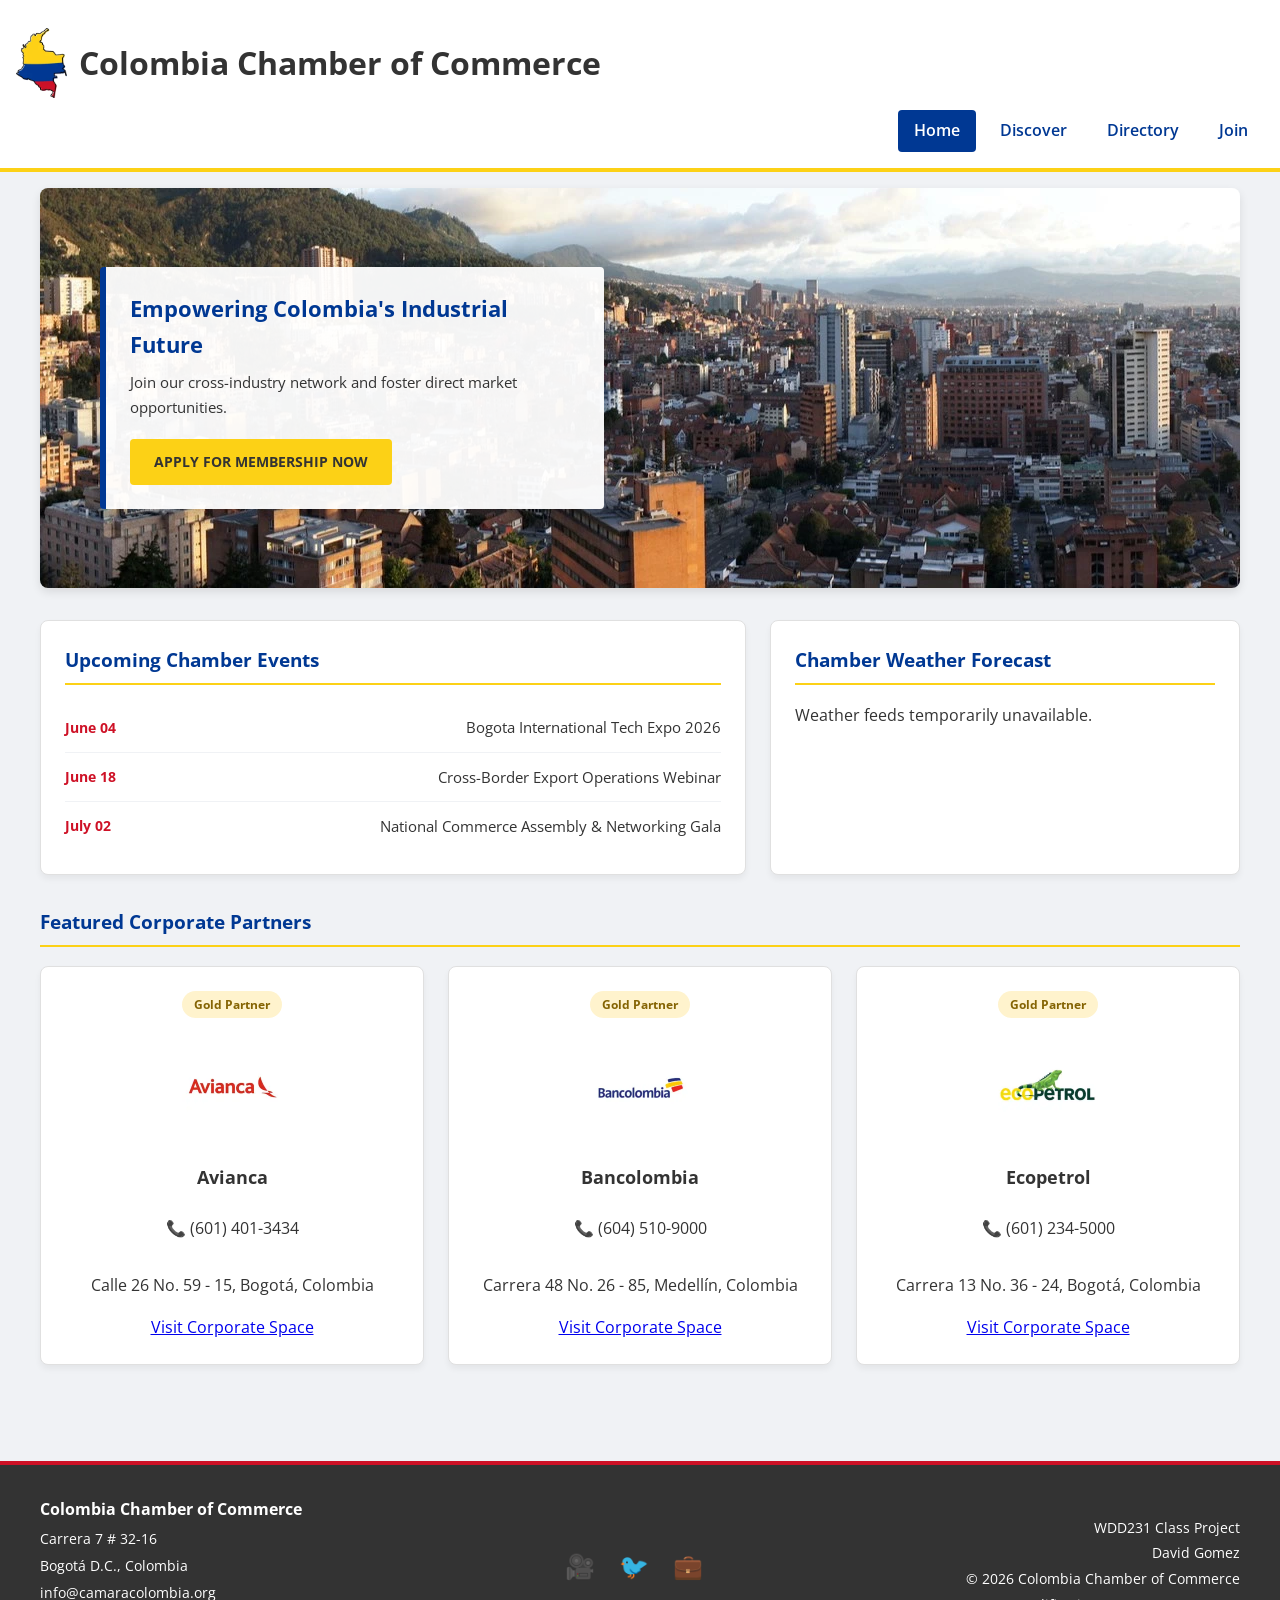
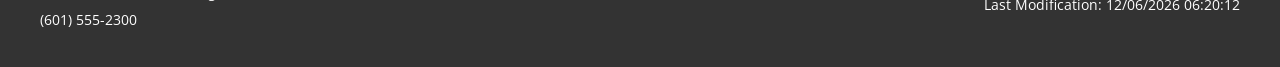
==== chamber/index.html @ dd87b332 "landing page created" ====
<!doctype html>
<html lang="en">
  <head>
    <meta charset="UTF-8" />
    <meta name="viewport" content="width=device-width, initial-scale=1.0" />
    <title>Home - Colombia Chamber of Commerce</title>
    <meta
      name="description"
      content="Welcome to the Colombia Chamber of Commerce. Discover upcoming events, local weather updates, and premier corporate spotlight partners driving innovation across Colombia."
    />
    <meta name="author" content="David Gomez" />

    <link rel="icon" href="images/favicon.ico" type="image/x-icon" />

    <meta property="og:type" content="website" />
    <meta property="og:title" content="Home - Colombia Chamber of Commerce" />
    <meta
      property="og:description"
      content="Engage with local market leaders and explore economic growth spaces with the Colombia Chamber of Commerce."
    />
    <meta
      property="og:image"
      content="https://davidgomez.github.io/wdd231/chamber/images/og-image.jpg"
    />
    <meta property="og:image:width" content="1200" />
    <meta property="og:image:height" content="630" />
    <meta
      property="og:url"
      content="https://davidgomez.github.io/wdd231/chamber/index.html"
    />

    <link rel="preconnect" href="https://fonts.googleapis.com" />
    <link rel="preconnect" href="https://fonts.gstatic.com" crossorigin />
    <link
      href="https://fonts.googleapis.com/css2?family=Montserrat:wght@400;600;700&family=Open+Sans:ital,wght@0,400;0,600;1,400&display=swap"
      rel="stylesheet"
    />

    <link rel="stylesheet" href="styles/normalize.css" />
    <link rel="stylesheet" href="styles/small.css" />
    <link rel="stylesheet" href="styles/larger.css" />

    <script src="scripts/main.js" defer></script>
    <script src="scripts/weather-spotlight.js" defer></script>
  </head>
  <body>
    <header>
      <div class="header-container">
        <div class="logo-area">
          <img
            src="images/logo-colombia.webp"
            alt="Colombia Chamber of Commerce Logo"
            width="147"
            height="200"
            class="logo"
          />
          <h1>Colombia Chamber of Commerce</h1>
        </div>
        <div class="utility-controls">
          <button
            id="menu-toggle"
            aria-label="Toggle Navigation Menu"
            class="hamburger-btn"
          >
            ☰
          </button>
        </div>
      </div>
      <nav id="primary-nav">
        <ul>
          <li><a href="index.html" class="active">Home</a></li>
          <li><a href="discover.html">Discover</a></li>
          <li><a href="directory.html">Directory</a></li>
          <li><a href="join.html">Join</a></li>
        </ul>
      </nav>
    </header>

    <main class="home-main">
      <section class="hero-block">
        <picture>
          <source srcset="images/hero-large.webp" media="(min-width: 768px)" />
          <img
            src="images/hero-small.webp"
            alt="Panoramic view of Bogotá."
            class="hero-image"
            width="1200"
            height="450"
          />
        </picture>
        <div class="hero-cta-box">
          <h2>Empowering Colombia's Industrial Future</h2>
          <p>
            Join our cross-industry network and foster direct market
            opportunities.
          </p>
          <a href="join.html" class="cta-button">Apply for Membership Now</a>
        </div>
      </section>

      <div class="home-grid-layout">
        <section class="info-card events-card">
          <h3>Upcoming Chamber Events</h3>
          <ul class="events-list">
            <li>
              <span class="event-date">June 04</span>
              <span class="event-detail"
                >Bogota International Tech Expo 2026</span
              >
            </li>
            <li>
              <span class="event-date">June 18</span>
              <span class="event-detail"
                >Cross-Border Export Operations Webinar</span
              >
            </li>
            <li>
              <span class="event-date">July 02</span>
              <span class="event-detail"
                >National Commerce Assembly & Networking Gala</span
              >
            </li>
          </ul>
        </section>

        <section class="info-card weather-card">
          <h3>Chamber Weather Forecast</h3>
          <div id="current-weather-wrapper">
            <p class="loading-msg">Fetching live weather data stream...</p>
          </div>
          <div id="forecast-wrapper"></div>
        </section>
      </div>

      <section class="spotlights-wrapper">
        <h3>Featured Corporate Partners</h3>
        <div id="spotlights-container">
          <p class="loading-msg">Selecting premium spotlight directories...</p>
        </div>
      </section>
    </main>

    <footer>
      <div class="footer-top">
        <div class="footer-brand">
          <strong>Colombia Chamber of Commerce</strong>
          <p>Carrera 7 # 32-16</p>
          <p>Bogotá D.C., Colombia</p>
          <p>info@camaracolombia.org</p>
          <p>(601) 555-2300</p>
        </div>
        <div class="footer-socials">
          <a
            href="https://youtube.com"
            target="_blank"
            aria-label="YouTube Channel"
            >🎥</a
          >
          <a
            href="https://twitter.com"
            target="_blank"
            aria-label="X Twitter Profile"
            >🐦</a
          >
          <a
            href="https://linkedin.com"
            target="_blank"
            aria-label="LinkedIn Space"
            >💼</a
          >
        </div>
        <div class="footer-meta">
          <p>WDD231 Class Project</p>
          <p>David Gomez</p>
          <p>
            &copy; <span id="current-year"></span> Colombia Chamber of Commerce
          </p>
          <p>Last Modification: <span id="last-modified"></span></p>
        </div>
      </div>
    </footer>
  </body>
</html>
---- chamber/styles/small.css ----
body {
  font-family: 'Open Sans', 'Segoe UI', Tahoma, Geneva, Verdana, sans-serif;
  line-height: 1.6;
  color: #333333;
  background-color: #f0f2f5;
  margin: 0;
  padding: 0;
}

/* Header Structuring */
header {
  background-color: #ffffff;
  color: #333333;
  border-bottom: 4px solid #fcd116;
  padding: 1rem;
}

.header-container {
  display: flex;
  justify-content: space-between;
  align-items: center;
}

.logo-area {
  display: flex;
  align-items: center;
  gap: 0.75rem;
}

.logo-area p {
  font-family: 'Montserrat', Arial, sans-serif;
  font-weight: 600;
  font-size: 1.25rem;
  margin: 0;
  color: #003893; /* Authoritative Colombian Blue Text */
}

.logo {
  height: 55px;
  width: auto;
  object-fit: contain;
  display: block;
}

.utility-controls {
  display: flex;
  gap: 0.5rem;
}

.hamburger-btn {
  background: #003893;
  border: none;
  font-size: 1.2rem;
  padding: 0.4rem 0.6rem;
  cursor: pointer;
  border-radius: 4px;
  color: #ffffff;
}

/* Primary Navigation Configuration */
nav {
  display: none;
  margin-top: 1rem;
}

nav.open {
  display: block;
}

nav ul {
  list-style: none;
  padding: 0;
  margin: 0;
}

nav ul li a {
  display: block;
  color: #003893; /* Links inherit corporate blue */
  text-decoration: none;
  padding: 0.75rem 1rem;
  border-radius: 4px;
  font-weight: 600;
  transition:
    background 0.2s,
    color 0.2s;
}

nav ul li a:hover,
nav ul li a.active {
  background-color: #ce1126; /* Dynamic Colombian Red Interactive State */
  color: #ffffff;
}

/* Layout Content Shells */
main {
  padding: 1rem;
  max-width: 1200px;
  margin: 0 auto;
  min-height: 70vh;
}

.title-bar {
  display: flex;
  justify-content: space-between;
  align-items: center;
  border-bottom: 2px solid #003893;
  margin-bottom: 1.5rem;
  padding-bottom: 0.5rem;
}

.title-bar h1 {
  font-family: 'Montserrat', Arial, sans-serif;
  font-weight: 600;
  margin: 0;
  color: #003893;
}

.view-toggles {
  display: flex;
  gap: 0.5rem;
}

.view-toggles button {
  background-color: #e0e0e0;
  border: 1px solid #cccccc;
  padding: 0.5rem;
  cursor: pointer;
  border-radius: 4px;
  display: flex;
  align-items: center;
  color: #333333;
}

.view-toggles button.view-active {
  background-color: #003893;
  color: #ffffff;
}

/* Directory Presentation: Card View Variant */
.grid-view {
  display: grid;
  grid-template-columns: 1fr;
  gap: 1.5rem;
}

.card {
  background-color: #ffffff;
  border: 1px solid #e0e0e0;
  border-radius: 8px;
  padding: 1.5rem;
  text-align: center;
  box-shadow: 0 4px 6px rgba(0, 0, 0, 0.05);
}

.card img {
  width: 200px;
  height: 200px;
  margin: 0 auto 1rem auto;
  display: block;
  object-fit: contain;
}

.card h3 {
  margin: 0.5rem 0;
  font-size: 1.2rem;
  color: #333333;
}

.card p {
  font-size: 0.9rem;
  margin: 0.25rem 0;
}

.card .tagline {
  font-style: italic;
  color: #595959;
  margin-bottom: 0.75rem;
}

.card a {
  color: #003893;
  text-decoration: none;
  font-weight: bold;
  display: inline-block;
  margin-top: 0.5rem;
}

.card a:hover {
  color: #ce1126;
}

/* Directory Presentation: List View Variant */
.list-view {
  display: flex;
  flex-direction: column;
  width: 100%;
}

.list-view table {
  width: 100%;
  border-collapse: collapse;
  font-size: 0.9rem;
  background-color: #ffffff; /* Base background card color for the list matrix */
  border-radius: 8px;
  overflow: hidden;
}

.list-view tr {
  display: flex;
  flex-direction: column;
  padding: 1rem;
  border-bottom: 1px solid #e0e0e0;
}

.list-view tr:nth-child(even) {
  background-color: #f8f9fa;
}

.list-view td {
  padding: 0.25rem 0;
  border: none;
}

.list-view td:first-child {
  font-weight: bold;
  font-size: 1.05rem;
  color: #003893;
}

.list-view td.hide-list-attr {
  display: none;
}

.list-view td a {
  color: #003893;
  text-decoration: underline;
}

.list-view td a:hover {
  color: #ce1126;
}

/* Footer Structuring */
footer {
  background-color: #333333;
  color: #ffffff;
  padding: 2rem 1rem;
  margin-top: 3rem;
  text-align: center;
  border-top: 4px solid #ce1126; /* Steady anchoring line */
}

.footer-top {
  display: flex;
  flex-direction: column;
  gap: 1.5rem;
  align-items: center;
}

.footer-brand p {
  margin: 0.25rem 0;
  font-size: 0.9rem;
}

.footer-socials {
  display: flex;
  gap: 1.5rem;
  font-size: 1.5rem;
}

.footer-socials a {
  text-decoration: none;
  color: #ffffff;
}

.footer-meta {
  font-size: 0.85rem;
  border-top: 1px solid #555555;
  padding-top: 1rem;
  width: 100%;
}

.footer-meta p {
  margin: 0.25rem 0;
}

/* Home Page Core Layout Architecture */
.hero-block {
  position: relative;
  margin-bottom: 2rem;
  border-radius: 8px;
  overflow: hidden;
  box-shadow: 0 4px 10px rgba(0, 0, 0, 0.1);
}

.hero-image {
  width: 100%;
  height: 300px;
  object-fit: cover;
  display: block;
}

.hero-cta-box {
  background-color: rgba(0, 56, 147, 0.9); /* Deep blue with opacity */
  color: #ffffff;
  padding: 1.5rem;
  text-align: center;
}

.hero-cta-box h2 {
  margin: 0 0 0.5rem 0;
  font-size: 1.4rem;
}

.hero-cta-box p {
  margin: 0 0 1.25rem 0;
  font-size: 0.95rem;
}

.cta-button {
  display: inline-block;
  background-color: #fcd116; /* Colombian Yellow Accent CTA */
  color: #333333;
  padding: 0.75rem 1.5rem;
  text-decoration: none;
  font-weight: 700;
  border-radius: 4px;
  text-transform: uppercase;
  font-size: 0.85rem;
  transition:
    background-color 0.2s,
    transform 0.1s;
}

.cta-button:hover {
  background-color: #ce1126; /* Colombian Red shift on interaction */
  color: #ffffff;
}

/* Home Grid & Info Containers */
.home-grid-layout {
  display: grid;
  grid-template-columns: 1fr;
  gap: 1.5rem;
  margin-bottom: 2rem;
}

.info-card {
  background-color: #ffffff;
  border: 1px solid #e0e0e0;
  border-radius: 8px;
  padding: 1.5rem;
  box-shadow: 0 4px 6px rgba(0, 0, 0, 0.05);
}

.info-card h3,
.spotlights-wrapper h3 {
  margin-top: 0;
  color: #003893;
  border-bottom: 2px solid #fcd116;
  padding-bottom: 0.5rem;
}

/* Events Presentation Listing */
.events-list {
  list-style: none;
  padding: 0;
  margin: 0;
}

.events-list li {
  display: flex;
  flex-direction: column;
  padding: 0.75rem 0;
  border-bottom: 1px solid #f0f2f5;
}

.events-list li:last-child {
  border-bottom: none;
}

.event-date {
  font-weight: 700;
  color: #ce1126; /* Vibrant tracking colors */
  font-size: 0.85rem;
}

.event-detail {
  font-size: 0.95rem;
}

/* Weather Widget Display Modules */
.current-weather-box {
  display: flex;
  align-items: center;
  gap: 1rem;
  background: #fcd116ba;
  padding: 1rem;
  border-radius: 6px;
  margin-bottom: 1rem;
}

.weather-temp {
  font-size: 2rem;
  font-weight: 700;
  color: #333333;
}

.weather-desc {
  text-transform: capitalize;
  font-weight: 600;
  color: #666666;
}

.forecast-grid {
  display: grid;
  grid-template-columns: repeat(3, 1fr);
  gap: 0.5rem;
  text-align: center;
  border-top: 1px solid #e0e0e0;
  padding-top: 1rem;
}

.forecast-day h4 {
  margin: 0 0 0.25rem 0;
  font-size: 0.85rem;
  color: #666666;
}

.forecast-day p {
  margin: 0;
  font-weight: 700;
  color: #003893;
}

/* Spotlight Card Presenters */
.spotlights-wrapper {
  margin-bottom: 2rem;
}

#spotlights-container {
  display: grid;
  grid-template-columns: 1fr;
  gap: 1.5rem;
}

.spotlight-card {
  background-color: #ffffff;
  border: 1px solid #e0e0e0;
  border-radius: 8px;
  padding: 1.5rem;
  text-align: center;
  box-shadow: 0 4px 6px #0000000d;
  /* Flexbox alignment ecosystem forces all inner elements to center */
  display: flex;
  flex-direction: column;
  align-items: center;
  justify-content: center;
  text-align: center;
}

.spotlight-card img {
  width: auto;
  height: 100px;
  object-fit: contain;
  margin: 0.5rem auto 1rem auto;
  display: block;
}

.spotlight-card h4 {
  margin: 0.5rem 0;
  font-size: 1.15rem;
  color: #333333;
}

.spotlight-tier {
  display: inline-block;
  font-size: 0.75rem;
  font-weight: 700;
  padding: 0.25rem 0.75rem;
  border-radius: 20px;
  margin-bottom: 0.75rem;
  text-align: center;
  width: fit-content; /* Keeps the capsule background tight around the text */
}

.tier-gold {
  background-color: #fff3cd;
  color: #856404;
}
.tier-silver {
  background-color: #e2e3e5;
  color: #383d41;
}

.loading-msg {
  text-align: center;
  font-style: italic;
  color: #888888;
  padding: 2rem 0;
}
---- chamber/styles/larger.css ----
@media screen and (min-width: 768px) {
  .logo {
    height: 70px;
  }

  .logo-area p {
    font-size: 1.6rem;
  }

  .hamburger-btn {
    display: none;
  }

  nav {
    display: block !important;
    margin-top: 0;
  }

  nav ul {
    display: flex;
    justify-content: flex-end;
    gap: 0.5rem;
  }

  nav ul li a {
    padding: 0.5rem 1rem;
  }

  nav ul li a:hover,
  nav ul li a.active {
    background-color: #003893; /* Keeps background clean on desktop header layouts */
    color: #ffffff;
  }

  .grid-view {
    grid-template-columns: repeat(auto-fit, minmax(300px, 1fr));
  }

  .list-view tr {
    display: grid;
    grid-template-columns: 2fr 3fr 1.5fr 2fr;
    align-items: center;
    padding: 0.75rem 1rem;
  }

  /* Ensures desktop-level rows maintain a clean zebra contrast */
  .list-view tr:nth-child(even) {
    background-color: #f8f9fa;
  }

  .list-view tr:nth-child(odd) {
    background-color: #ffffff;
  }

  .list-view td {
    padding: 0.75rem 0.5rem; /* Clean cell spacing on desktop screens */
  }

  .list-view td {
    padding: 0.5rem;
  }

  .list-view td:first-child {
    font-size: 0.95rem;
  }

  .footer-top {
    flex-direction: row;
    justify-content: space-between;
    max-width: 1200px;
    margin: 0 auto;
    text-align: left;
  }

  .footer-socials {
    justify-content: center;
  }

  .footer-meta {
    text-align: right;
    border-top: none;
    padding-top: 0;
    width: auto;
  }

  /* Hero Overlays for Wide Desktop Viewports */
  .hero-block {
    height: 400px;
  }

  .hero-image {
    height: 100%;
  }

  .hero-cta-box {
    position: absolute;
    top: 50%;
    left: 5%;
    transform: translateY(-50%);
    max-width: 450px;
    background-color: rgba(
      255,
      255,
      255,
      0.95
    ); /* Flip to bright premium contrast */
    color: #333333;
    text-align: left;
    border-left: 6px solid #003893;
    border-radius: 4px;
    box-shadow: 0 10px 25px rgba(0, 0, 0, 0.2);
  }

  .hero-cta-box h2 {
    color: #003893;
  }

  /* Responsive Multi-Column Home Infrastructure */
  .home-grid-layout {
    grid-template-columns: 1.5fr 1fr; /* Split dashboard asymmetry balancing */
  }

  .events-list li {
    flex-direction: row;
    justify-content: space-between;
    align-items: center;
  }

  .event-date {
    min-width: 80px;
  }

  /* Structural Spotlights Adaptability Grid */
  #spotlights-container {
    grid-template-columns: repeat(auto-fit, minmax(280px, 1fr));
  }
}
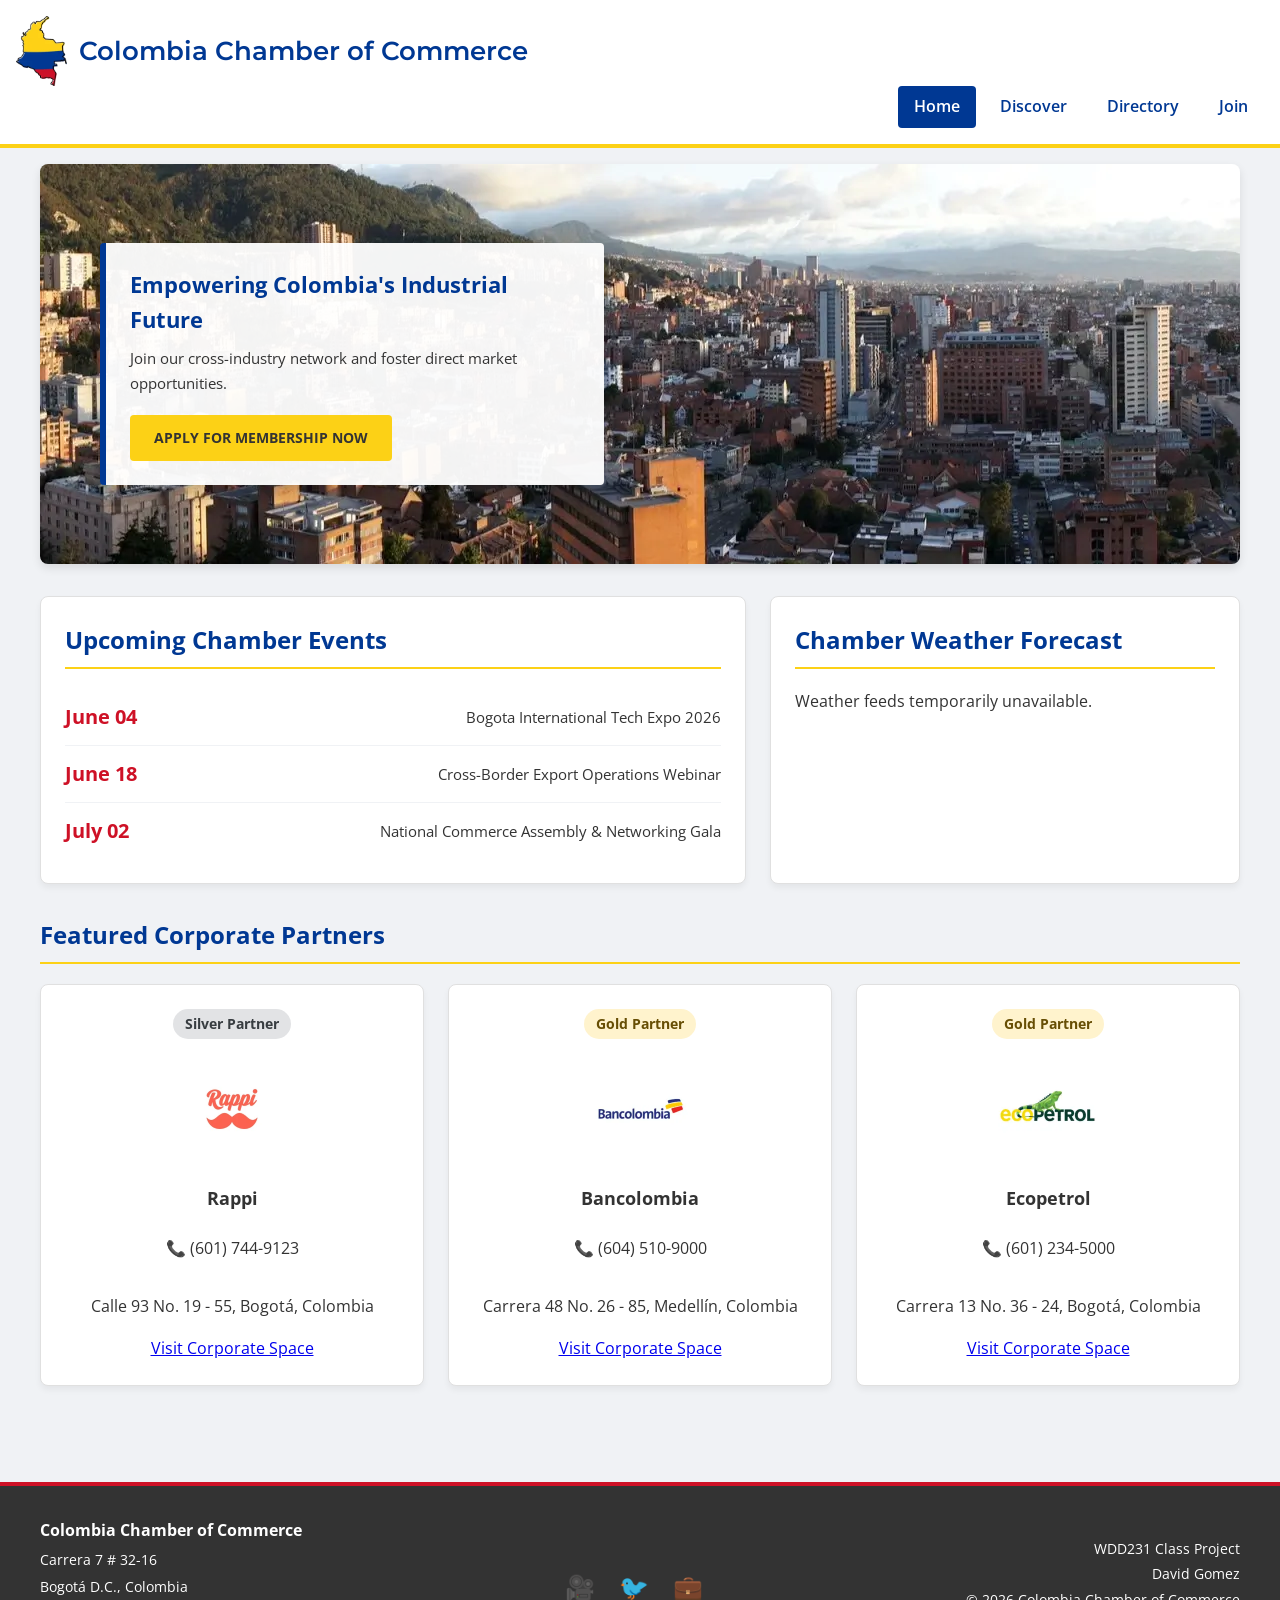
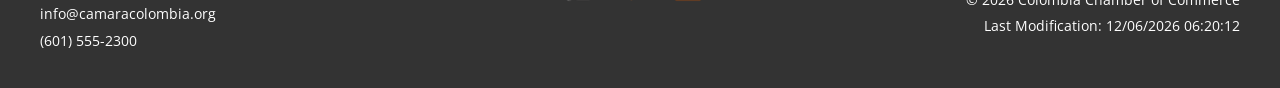
==== commit a0efc9cd: "audit fixes" ====
--- a/chamber/index.html
+++ b/chamber/index.html
@@ -6,7 +6,7 @@
     <title>Home - Colombia Chamber of Commerce</title>
     <meta
       name="description"
-      content="Welcome to the Colombia Chamber of Commerce. Discover upcoming events, local weather updates, and premier corporate spotlight partners driving innovation across Colombia."
+      content="Welcome to the Colombia Chamber of Commerce. Discover our upcoming events, local weather updates, and premier corporate spotlight partners."
     />
     <meta name="author" content="David Gomez" />
 
@@ -20,13 +20,13 @@
     />
     <meta
       property="og:image"
-      content="https://davidgomez.github.io/wdd231/chamber/images/og-image.jpg"
+      content="https://professordavidx.github.io/wdd231/chamber/images/og-image.jpg"
     />
     <meta property="og:image:width" content="1200" />
     <meta property="og:image:height" content="630" />
     <meta
       property="og:url"
-      content="https://davidgomez.github.io/wdd231/chamber/index.html"
+      content="https://professordavidx.github.io/wdd231/chamber/index.html"
     />
 
     <link rel="preconnect" href="https://fonts.googleapis.com" />
@@ -54,7 +54,7 @@
             height="200"
             class="logo"
           />
-          <h1>Colombia Chamber of Commerce</h1>
+          <p>Colombia Chamber of Commerce</p>
         </div>
         <div class="utility-controls">
           <button
@@ -89,7 +89,7 @@
           />
         </picture>
         <div class="hero-cta-box">
-          <h2>Empowering Colombia's Industrial Future</h2>
+          <h1>Empowering Colombia's Industrial Future</h1>
           <p>
             Join our cross-industry network and foster direct market
             opportunities.
@@ -100,7 +100,7 @@
 
       <div class="home-grid-layout">
         <section class="info-card events-card">
-          <h3>Upcoming Chamber Events</h3>
+          <h2>Upcoming Chamber Events</h2>
           <ul class="events-list">
             <li>
               <span class="event-date">June 04</span>
@@ -124,7 +124,7 @@
         </section>
 
         <section class="info-card weather-card">
-          <h3>Chamber Weather Forecast</h3>
+          <h2>Chamber Weather Forecast</h2>
           <div id="current-weather-wrapper">
             <p class="loading-msg">Fetching live weather data stream...</p>
           </div>
@@ -133,7 +133,7 @@
       </div>
 
       <section class="spotlights-wrapper">
-        <h3>Featured Corporate Partners</h3>
+        <h2>Featured Corporate Partners</h2>
         <div id="spotlights-container">
           <p class="loading-msg">Selecting premium spotlight directories...</p>
         </div>
--- a/chamber/styles/small.css
+++ b/chamber/styles/small.css
@@ -149,7 +149,7 @@
   border-radius: 8px;
   padding: 1.5rem;
   text-align: center;
-  box-shadow: 0 4px 6px rgba(0, 0, 0, 0.05);
+  box-shadow: 0 4px 6px #0000000d;
 }
 
 .card img {
@@ -290,7 +290,7 @@
   margin-bottom: 2rem;
   border-radius: 8px;
   overflow: hidden;
-  box-shadow: 0 4px 10px rgba(0, 0, 0, 0.1);
+  box-shadow: 0 4px 10px #0000001a;
 }
 
 .hero-image {
@@ -301,15 +301,16 @@
 }
 
 .hero-cta-box {
-  background-color: rgba(0, 56, 147, 0.9); /* Deep blue with opacity */
+  background-color: #003893e6; /* Deep blue with opacity */
   color: #ffffff;
   padding: 1.5rem;
   text-align: center;
 }
 
-.hero-cta-box h2 {
+.hero-cta-box h1 {
   margin: 0 0 0.5rem 0;
   font-size: 1.4rem;
+  color: #003893;
 }
 
 .hero-cta-box p {
@@ -350,11 +351,11 @@
   border: 1px solid #e0e0e0;
   border-radius: 8px;
   padding: 1.5rem;
-  box-shadow: 0 4px 6px rgba(0, 0, 0, 0.05);
-}
-
-.info-card h3,
-.spotlights-wrapper h3 {
+  box-shadow: 0 4px 6px #0000000d;
+}
+
+.info-card h2,
+.spotlights-wrapper h2 {
   margin-top: 0;
   color: #003893;
   border-bottom: 2px solid #fcd116;
@@ -382,7 +383,7 @@
 .event-date {
   font-weight: 700;
   color: #ce1126; /* Vibrant tracking colors */
-  font-size: 0.85rem;
+  font-size: 1.25rem;
 }
 
 .event-detail {
@@ -409,7 +410,7 @@
 .weather-desc {
   text-transform: capitalize;
   font-weight: 600;
-  color: #666666;
+  color: #454545;
 }
 
 .forecast-grid {
@@ -423,8 +424,8 @@
 
 .forecast-day h4 {
   margin: 0 0 0.25rem 0;
-  font-size: 0.85rem;
-  color: #666666;
+  font-size: 1.25rem;
+  color: #ce1126;
 }
 
 .forecast-day p {
@@ -449,7 +450,6 @@
   border: 1px solid #e0e0e0;
   border-radius: 8px;
   padding: 1.5rem;
-  text-align: center;
   box-shadow: 0 4px 6px #0000000d;
   /* Flexbox alignment ecosystem forces all inner elements to center */
   display: flex;
@@ -475,7 +475,7 @@
 
 .spotlight-tier {
   display: inline-block;
-  font-size: 0.75rem;
+  font-size: 0.85rem;
   font-weight: 700;
   padding: 0.25rem 0.75rem;
   border-radius: 20px;
@@ -486,7 +486,7 @@
 
 .tier-gold {
   background-color: #fff3cd;
-  color: #856404;
+  color: #674e04;
 }
 .tier-silver {
   background-color: #e2e3e5;
@@ -496,6 +496,6 @@
 .loading-msg {
   text-align: center;
   font-style: italic;
-  color: #888888;
+  color: #4f4f4f;
   padding: 2rem 0;
 }
--- a/chamber/styles/larger.css
+++ b/chamber/styles/larger.css
@@ -98,17 +98,12 @@
     left: 5%;
     transform: translateY(-50%);
     max-width: 450px;
-    background-color: rgba(
-      255,
-      255,
-      255,
-      0.95
-    ); /* Flip to bright premium contrast */
+    background-color: #fffffff2; /* Flip to bright premium contrast */
     color: #333333;
     text-align: left;
     border-left: 6px solid #003893;
     border-radius: 4px;
-    box-shadow: 0 10px 25px rgba(0, 0, 0, 0.2);
+    box-shadow: 0 10px 25px #00000033;
   }
 
   .hero-cta-box h2 {
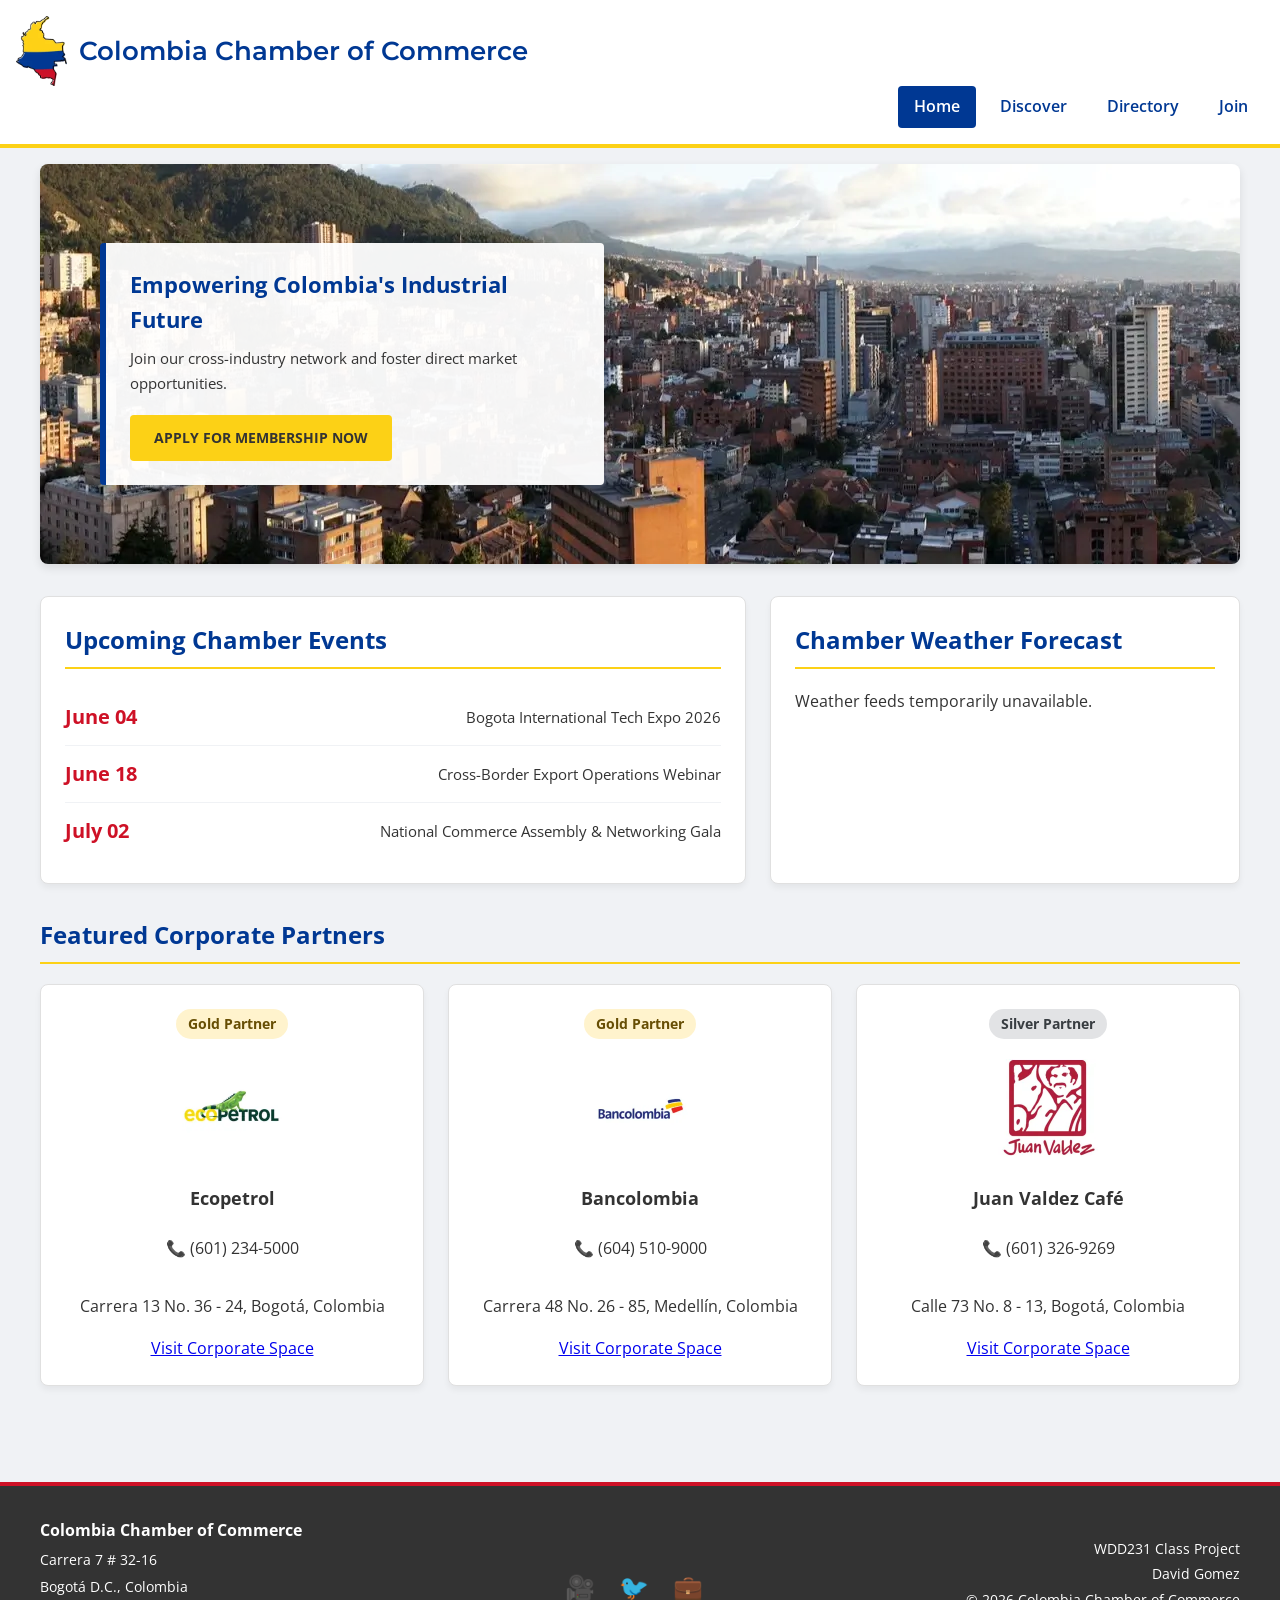
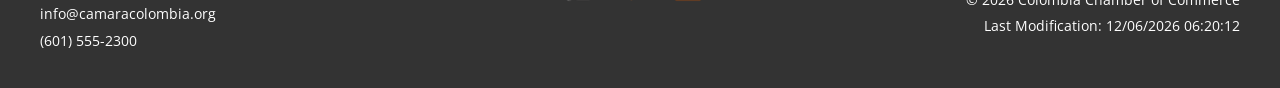
==== commit e962da85: "Update index.html" ====
--- a/chamber/index.html
+++ b/chamber/index.html
@@ -1,8 +1,8 @@
 <!doctype html>
 <html lang="en">
   <head>
-    <meta charset="UTF-8" />
-    <meta name="viewport" content="width=device-width, initial-scale=1.0" />
+    <meta charset="UTF-8">
+    <meta name="viewport" content="width=device-width, initial-scale=1.0">
     <title>Home - Colombia Chamber of Commerce</title>
     <meta
       name="description"
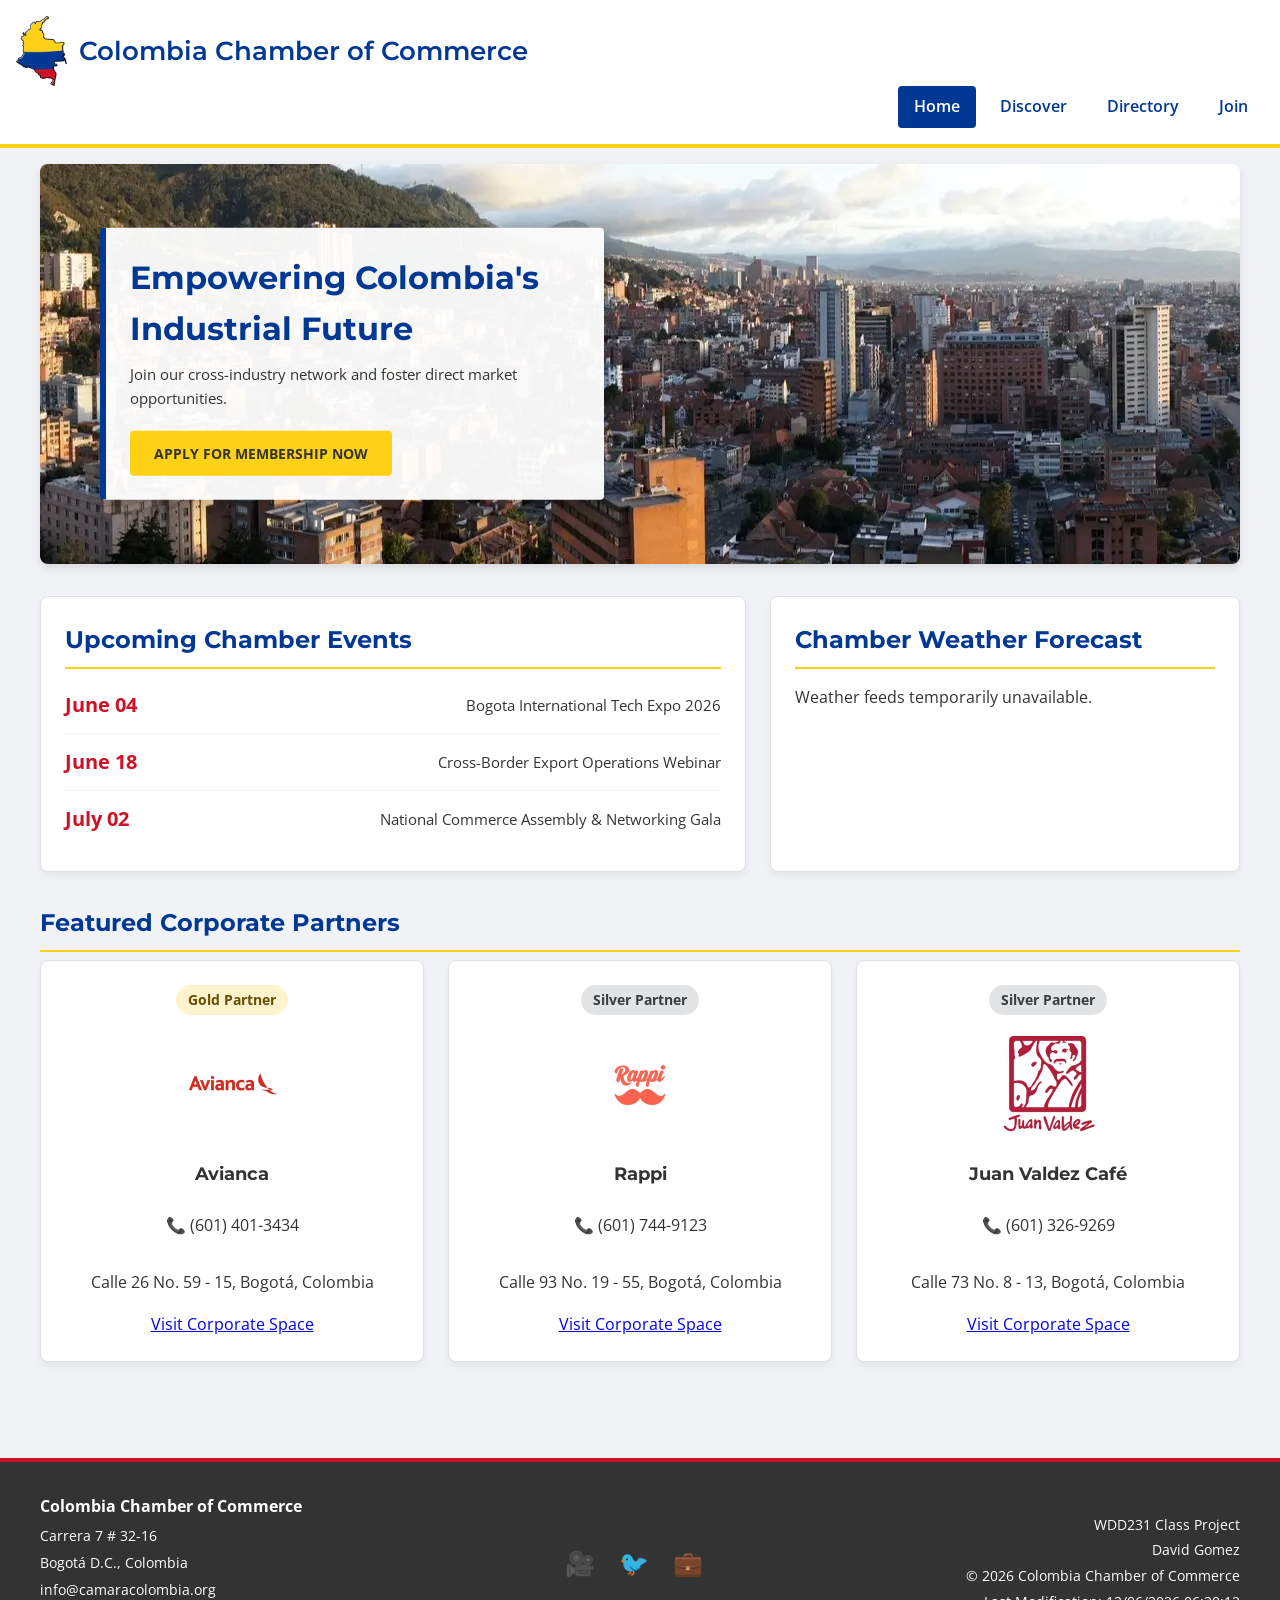
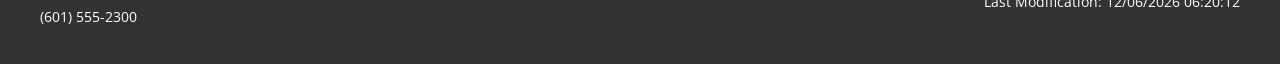
==== commit 5da754b0: "join page complete" ====
--- a/chamber/index.html
+++ b/chamber/index.html
@@ -1,8 +1,8 @@
 <!doctype html>
 <html lang="en">
   <head>
-    <meta charset="UTF-8">
-    <meta name="viewport" content="width=device-width, initial-scale=1.0">
+    <meta charset="UTF-8" />
+    <meta name="viewport" content="width=device-width, initial-scale=1.0" />
     <title>Home - Colombia Chamber of Commerce</title>
     <meta
       name="description"
--- a/chamber/styles/small.css
+++ b/chamber/styles/small.css
@@ -1,3 +1,6 @@
+/* ==========================================================================
+   Core Reset & Base Typography
+   ========================================================================== */
 body {
   font-family: 'Open Sans', 'Segoe UI', Tahoma, Geneva, Verdana, sans-serif;
   line-height: 1.6;
@@ -7,7 +10,18 @@
   padding: 0;
 }
 
-/* Header Structuring */
+h1,
+h2,
+h3,
+h4 {
+  font-family: 'Montserrat', Arial, sans-serif;
+  color: #003893; /* Master Corporate Blue branding */
+  margin: 0 0 0.5rem 0;
+}
+
+/* ==========================================================================
+   Header Architecture
+   ========================================================================== */
 header {
   background-color: #ffffff;
   color: #333333;
@@ -32,7 +46,7 @@
   font-weight: 600;
   font-size: 1.25rem;
   margin: 0;
-  color: #003893; /* Authoritative Colombian Blue Text */
+  color: #003893;
 }
 
 .logo {
@@ -57,7 +71,9 @@
   color: #ffffff;
 }
 
-/* Primary Navigation Configuration */
+/* ==========================================================================
+   Primary Navigation
+   ========================================================================== */
 nav {
   display: none;
   margin-top: 1rem;
@@ -75,7 +91,7 @@
 
 nav ul li a {
   display: block;
-  color: #003893; /* Links inherit corporate blue */
+  color: #003893;
   text-decoration: none;
   padding: 0.75rem 1rem;
   border-radius: 4px;
@@ -87,11 +103,13 @@
 
 nav ul li a:hover,
 nav ul li a.active {
-  background-color: #ce1126; /* Dynamic Colombian Red Interactive State */
-  color: #ffffff;
-}
-
-/* Layout Content Shells */
+  background-color: #ce1126;
+  color: #ffffff;
+}
+
+/* ==========================================================================
+   Structural Shells & Global Modules
+   ========================================================================== */
 main {
   padding: 1rem;
   max-width: 1200px;
@@ -109,10 +127,8 @@
 }
 
 .title-bar h1 {
-  font-family: 'Montserrat', Arial, sans-serif;
   font-weight: 600;
   margin: 0;
-  color: #003893;
 }
 
 .view-toggles {
@@ -136,7 +152,9 @@
   color: #ffffff;
 }
 
-/* Directory Presentation: Card View Variant */
+/* ==========================================================================
+   Directory Views (Cards & Matrix Lists)
+   ========================================================================== */
 .grid-view {
   display: grid;
   grid-template-columns: 1fr;
@@ -160,7 +178,7 @@
   object-fit: contain;
 }
 
-.card h3 {
+.card h2 {
   margin: 0.5rem 0;
   font-size: 1.2rem;
   color: #333333;
@@ -177,19 +195,27 @@
   margin-bottom: 0.75rem;
 }
 
-.card a {
+.card a,
+.list-view td a {
   color: #003893;
   text-decoration: none;
   font-weight: bold;
+}
+
+.card a {
   display: inline-block;
   margin-top: 0.5rem;
 }
 
-.card a:hover {
+.list-view td a {
+  text-decoration: underline;
+}
+
+.card a:hover,
+.list-view td a:hover {
   color: #ce1126;
 }
 
-/* Directory Presentation: List View Variant */
 .list-view {
   display: flex;
   flex-direction: column;
@@ -200,7 +226,7 @@
   width: 100%;
   border-collapse: collapse;
   font-size: 0.9rem;
-  background-color: #ffffff; /* Base background card color for the list matrix */
+  background-color: #ffffff;
   border-radius: 8px;
   overflow: hidden;
 }
@@ -231,60 +257,9 @@
   display: none;
 }
 
-.list-view td a {
-  color: #003893;
-  text-decoration: underline;
-}
-
-.list-view td a:hover {
-  color: #ce1126;
-}
-
-/* Footer Structuring */
-footer {
-  background-color: #333333;
-  color: #ffffff;
-  padding: 2rem 1rem;
-  margin-top: 3rem;
-  text-align: center;
-  border-top: 4px solid #ce1126; /* Steady anchoring line */
-}
-
-.footer-top {
-  display: flex;
-  flex-direction: column;
-  gap: 1.5rem;
-  align-items: center;
-}
-
-.footer-brand p {
-  margin: 0.25rem 0;
-  font-size: 0.9rem;
-}
-
-.footer-socials {
-  display: flex;
-  gap: 1.5rem;
-  font-size: 1.5rem;
-}
-
-.footer-socials a {
-  text-decoration: none;
-  color: #ffffff;
-}
-
-.footer-meta {
-  font-size: 0.85rem;
-  border-top: 1px solid #555555;
-  padding-top: 1rem;
-  width: 100%;
-}
-
-.footer-meta p {
-  margin: 0.25rem 0;
-}
-
-/* Home Page Core Layout Architecture */
+/* ==========================================================================
+   Home Page Core Modules
+   ========================================================================== */
 .hero-block {
   position: relative;
   margin-bottom: 2rem;
@@ -301,16 +276,19 @@
 }
 
 .hero-cta-box {
-  background-color: #003893e6; /* Deep blue with opacity */
+  background-color: #003893e6;
   color: #ffffff;
   padding: 1.5rem;
   text-align: center;
 }
 
 .hero-cta-box h1 {
-  margin: 0 0 0.5rem 0;
+  color: #ffffff;
+}
+
+.hero-cta-box h2 {
+  color: #ffffff;
   font-size: 1.4rem;
-  color: #003893;
 }
 
 .hero-cta-box p {
@@ -320,7 +298,7 @@
 
 .cta-button {
   display: inline-block;
-  background-color: #fcd116; /* Colombian Yellow Accent CTA */
+  background-color: #fcd116;
   color: #333333;
   padding: 0.75rem 1.5rem;
   text-decoration: none;
@@ -334,11 +312,10 @@
 }
 
 .cta-button:hover {
-  background-color: #ce1126; /* Colombian Red shift on interaction */
-  color: #ffffff;
-}
-
-/* Home Grid & Info Containers */
+  background-color: #ce1126;
+  color: #ffffff;
+}
+
 .home-grid-layout {
   display: grid;
   grid-template-columns: 1fr;
@@ -357,12 +334,10 @@
 .info-card h2,
 .spotlights-wrapper h2 {
   margin-top: 0;
-  color: #003893;
   border-bottom: 2px solid #fcd116;
   padding-bottom: 0.5rem;
 }
 
-/* Events Presentation Listing */
 .events-list {
   list-style: none;
   padding: 0;
@@ -382,7 +357,7 @@
 
 .event-date {
   font-weight: 700;
-  color: #ce1126; /* Vibrant tracking colors */
+  color: #ce1126;
   font-size: 1.25rem;
 }
 
@@ -390,7 +365,6 @@
   font-size: 0.95rem;
 }
 
-/* Weather Widget Display Modules */
 .current-weather-box {
   display: flex;
   align-items: center;
@@ -422,7 +396,7 @@
   padding-top: 1rem;
 }
 
-.forecast-day h4 {
+.forecast-day h3 {
   margin: 0 0 0.25rem 0;
   font-size: 1.25rem;
   color: #ce1126;
@@ -431,10 +405,8 @@
 .forecast-day p {
   margin: 0;
   font-weight: 700;
-  color: #003893;
-}
-
-/* Spotlight Card Presenters */
+}
+
 .spotlights-wrapper {
   margin-bottom: 2rem;
 }
@@ -451,7 +423,6 @@
   border-radius: 8px;
   padding: 1.5rem;
   box-shadow: 0 4px 6px #0000000d;
-  /* Flexbox alignment ecosystem forces all inner elements to center */
   display: flex;
   flex-direction: column;
   align-items: center;
@@ -467,7 +438,7 @@
   display: block;
 }
 
-.spotlight-card h4 {
+.spotlight-card h3 {
   margin: 0.5rem 0;
   font-size: 1.15rem;
   color: #333333;
@@ -481,7 +452,7 @@
   border-radius: 20px;
   margin-bottom: 0.75rem;
   text-align: center;
-  width: fit-content; /* Keeps the capsule background tight around the text */
+  width: fit-content;
 }
 
 .tier-gold {
@@ -499,3 +470,327 @@
   color: #4f4f4f;
   padding: 2rem 0;
 }
+
+/* ==========================================================================
+   Footer Component Configuration
+   ========================================================================== */
+footer {
+  background-color: #333333;
+  color: #ffffff;
+  padding: 2rem 1rem;
+  margin-top: 3rem;
+  text-align: center;
+  border-top: 4px solid #ce1126;
+}
+
+.footer-top {
+  display: flex;
+  flex-direction: column;
+  gap: 1.5rem;
+  align-items: center;
+}
+
+.footer-brand p,
+.footer-meta p {
+  margin: 0.25rem 0;
+}
+
+.footer-brand p {
+  font-size: 0.9rem;
+}
+
+.footer-socials {
+  display: flex;
+  gap: 1.5rem;
+  font-size: 1.5rem;
+}
+
+.footer-socials a {
+  text-decoration: none;
+  color: #ffffff;
+}
+
+.footer-meta {
+  font-size: 0.85rem;
+  border-top: 1px solid #555555;
+  padding-top: 1rem;
+  width: 100%;
+}
+
+/* ==========================================================================
+   Membership Form & Application Layouts (Mobile Baseline)
+   ========================================================================== */
+.join-page-layout {
+  display: flex;
+  flex-direction: column;
+  gap: 2.5rem;
+  margin-top: 1rem;
+}
+
+form fieldset {
+  border: 1px solid #cccccc;
+  border-radius: 8px;
+  padding: 1.25rem 1.5rem;
+  margin-bottom: 1.5rem;
+  background-color: #ffffff;
+}
+
+form legend {
+  font-family: 'Montserrat', Arial, sans-serif;
+  font-weight: 700;
+  color: #003893;
+  padding: 0 0.5rem;
+}
+
+form label {
+  display: block;
+  margin-bottom: 1.25rem;
+  font-size: 0.95rem;
+  color: #454545;
+}
+
+form label span {
+  display: block;
+  margin-bottom: 0.35rem;
+  font-weight: 600;
+}
+
+form input[type='text'],
+form input[type='email'],
+form input[type='tel'],
+form select,
+form textarea {
+  width: 100%;
+  padding: 0.75rem;
+  border: 1px solid #b3b3b3;
+  border-radius: 4px;
+  font-family: 'Open Sans', sans-serif;
+  font-size: 1rem;
+  box-sizing: border-box;
+  transition:
+    border-color 0.2s,
+    box-shadow 0.2s;
+}
+
+/* Accessibility Focus Indicator Enhancements */
+form input:focus,
+form select:focus,
+form textarea:focus {
+  outline: none;
+  border-color: #003893;
+  box-shadow: 0 0 0 3px rgba(0, 56, 147, 0.25);
+}
+
+form textarea {
+  resize: vertical;
+}
+
+.form-submit-btn {
+  width: 100%;
+  background-color: #fcd116;
+  color: #333333;
+  border: none;
+  padding: 1rem;
+  font-size: 1.1rem;
+  font-weight: 700;
+  text-transform: uppercase;
+  border-radius: 4px;
+  cursor: pointer;
+  transition:
+    background-color 0.2s,
+    transform 0.1s;
+}
+
+.form-submit-btn:hover {
+  background-color: #ce1126;
+  color: #ffffff;
+}
+
+/* ==========================================================================
+   Membership Level Cards & Initial Page Load Animations
+   ========================================================================== */
+.benefits-sidebar h2 {
+  font-size: 1.35rem;
+  border-bottom: 2px solid #003893;
+  padding-bottom: 0.5rem;
+  margin-bottom: 1.25rem;
+}
+
+.benefits-cards-grid {
+  display: flex;
+  flex-direction: column;
+  gap: 1.25rem;
+}
+
+.benefit-card {
+  background-color: #ffffff;
+  border: 1px solid #e0e0e0;
+  border-radius: 8px;
+  padding: 1.25rem;
+  box-shadow: 0 4px 6px #0000000d;
+
+  /* Initial Page Load Eye-Tracking Entrance Animations */
+  opacity: 0;
+  transform: translateY(15px);
+  animation: cardFadeEntrance 0.6s cubic-bezier(0.16, 1, 0.3, 1) forwards;
+}
+
+/* Staggering Element Delivery Delays */
+.benefit-card:nth-child(1) {
+  animation-delay: 0.1s;
+  border-left: 5px solid #555555;
+}
+.benefit-card:nth-child(2) {
+  animation-delay: 0.25s;
+  border-left: 5px solid #cd7f32;
+}
+.benefit-card:nth-child(3) {
+  animation-delay: 0.4s;
+  border-left: 5px solid #c0c0c0;
+}
+.benefit-card:nth-child(4) {
+  animation-delay: 0.55s;
+  border-left: 5px solid #ffd700;
+}
+
+@keyframes cardFadeEntrance {
+  to {
+    opacity: 1;
+    transform: translateY(0);
+  }
+}
+
+.benefit-card h3 {
+  font-size: 1.1rem;
+  margin-bottom: 0.35rem;
+}
+
+.benefit-card p {
+  font-size: 0.85rem;
+  margin: 0 0 1rem 0;
+  color: #555555;
+}
+
+.modal-open-btn {
+  background: none;
+  border: none;
+  color: #003893;
+  font-weight: 700;
+  cursor: pointer;
+  padding: 0;
+  font-size: 0.9rem;
+  text-decoration: underline;
+}
+
+.modal-open-btn:hover {
+  color: #ce1126;
+}
+
+/* ==========================================================================
+   Native Dialog Modals Ecosystem Configuration
+   ========================================================================== */
+.benefit-modal {
+  border: none;
+  border-radius: 8px;
+  padding: 0;
+  max-width: 500px;
+  width: 90%;
+  box-shadow: 0 15px 35px rgba(0, 0, 0, 0.3);
+}
+
+.benefit-modal::backdrop {
+  background-color: rgba(0, 0, 0, 0.6);
+  backdrop-filter: blur(3px);
+}
+
+.modal-content {
+  padding: 2rem;
+  background-color: #ffffff;
+}
+
+.modal-cost {
+  font-weight: 700;
+  color: #ce1126;
+  font-size: 1.1rem;
+  margin: 0.5rem 0 1rem 0;
+}
+
+.modal-content ul {
+  padding-left: 1.25rem;
+  margin-bottom: 1.5rem;
+}
+
+.modal-content li {
+  margin-bottom: 0.5rem;
+  font-size: 0.95rem;
+}
+
+.modal-close-btn {
+  background-color: #333333;
+  color: #ffffff;
+  border: none;
+  padding: 0.6rem 1.2rem;
+  border-radius: 4px;
+  cursor: pointer;
+  font-weight: 600;
+  float: right;
+  margin-bottom: 1rem;
+}
+
+.modal-close-btn:hover {
+  background-color: #ce1126;
+}
+
+/* ==========================================================================
+   Thank You Summary Presenter Styles
+   ========================================================================== */
+.thanks-wrapper {
+  text-align: center;
+  max-width: 700px;
+  margin: 2rem auto;
+}
+
+.thanks-lead {
+  font-size: 1.1rem;
+  color: #555555;
+  margin-bottom: 2rem;
+}
+
+.summary-card {
+  background: #ffffff;
+  border: 1px solid #e0e0e0;
+  border-radius: 8px;
+  padding: 2rem;
+  text-align: left;
+  box-shadow: 0 4px 10px rgba(0, 0, 0, 0.05);
+  margin-bottom: 2rem;
+}
+
+.summary-card h2 {
+  border-bottom: 2px solid #fcd116;
+  border-bottom: 2px solid #fcd116;
+  padding-bottom: 0.5rem;
+  margin-top: 0;
+  margin-bottom: 1.5rem;
+}
+
+.summary-card p {
+  margin: 0.75rem 0;
+  font-size: 1rem;
+  border-bottom: 1px dashed #f0f2f5;
+  padding-bottom: 0.5rem;
+}
+
+.summary-card p:last-child {
+  border-bottom: none;
+}
+
+.summary-card strong {
+  color: #003893;
+  display: inline-block;
+  min-width: 160px;
+}
+
+.thanks-actions {
+  margin-top: 2rem;
+}
--- a/chamber/styles/larger.css
+++ b/chamber/styles/larger.css
@@ -28,7 +28,7 @@
 
   nav ul li a:hover,
   nav ul li a.active {
-    background-color: #003893; /* Keeps background clean on desktop header layouts */
+    background-color: #003893;
     color: #ffffff;
   }
 
@@ -43,7 +43,6 @@
     padding: 0.75rem 1rem;
   }
 
-  /* Ensures desktop-level rows maintain a clean zebra contrast */
   .list-view tr:nth-child(even) {
     background-color: #f8f9fa;
   }
@@ -53,11 +52,7 @@
   }
 
   .list-view td {
-    padding: 0.75rem 0.5rem; /* Clean cell spacing on desktop screens */
-  }
-
-  .list-view td {
-    padding: 0.5rem;
+    padding: 0.75rem 0.5rem; /* Standardized cell padding spacing definitions */
   }
 
   .list-view td:first-child {
@@ -83,7 +78,7 @@
     width: auto;
   }
 
-  /* Hero Overlays for Wide Desktop Viewports */
+  /* Home Modules Customization Wide Monitor Scale Rules */
   .hero-block {
     height: 400px;
   }
@@ -98,7 +93,7 @@
     left: 5%;
     transform: translateY(-50%);
     max-width: 450px;
-    background-color: #fffffff2; /* Flip to bright premium contrast */
+    background-color: #fffffff2;
     color: #333333;
     text-align: left;
     border-left: 6px solid #003893;
@@ -106,13 +101,13 @@
     box-shadow: 0 10px 25px #00000033;
   }
 
+  .hero-cta-box h1,
   .hero-cta-box h2 {
     color: #003893;
   }
 
-  /* Responsive Multi-Column Home Infrastructure */
   .home-grid-layout {
-    grid-template-columns: 1.5fr 1fr; /* Split dashboard asymmetry balancing */
+    grid-template-columns: 1.5fr 1fr;
   }
 
   .events-list li {
@@ -125,8 +120,40 @@
     min-width: 80px;
   }
 
-  /* Structural Spotlights Adaptability Grid */
   #spotlights-container {
     grid-template-columns: repeat(auto-fit, minmax(280px, 1fr));
   }
 }
+
+/* ==========================================================================
+   Membership Layout Modular Modifications (Tablet / Desktop Screens)
+   ========================================================================== */
+@media screen and (min-width: 768px) {
+  .join-page-layout {
+    display: grid;
+    grid-template-columns: 1.4fr 1fr;
+    align-items: start;
+    gap: 3rem;
+  }
+
+  .benefits-sidebar {
+    position: sticky;
+    top: 2rem;
+  }
+
+  .benefits-cards-grid {
+    gap: 1.5rem;
+  }
+
+  .benefit-card {
+    transition:
+      transform 0.2s,
+      box-shadow 0.2s;
+  }
+
+  /* Keep micro-interactions safe and localized alongside entry transitions */
+  .benefit-card:hover {
+    transform: translateX(5px);
+    box-shadow: 0 6px 12px rgba(0, 0, 0, 0.1);
+  }
+}
